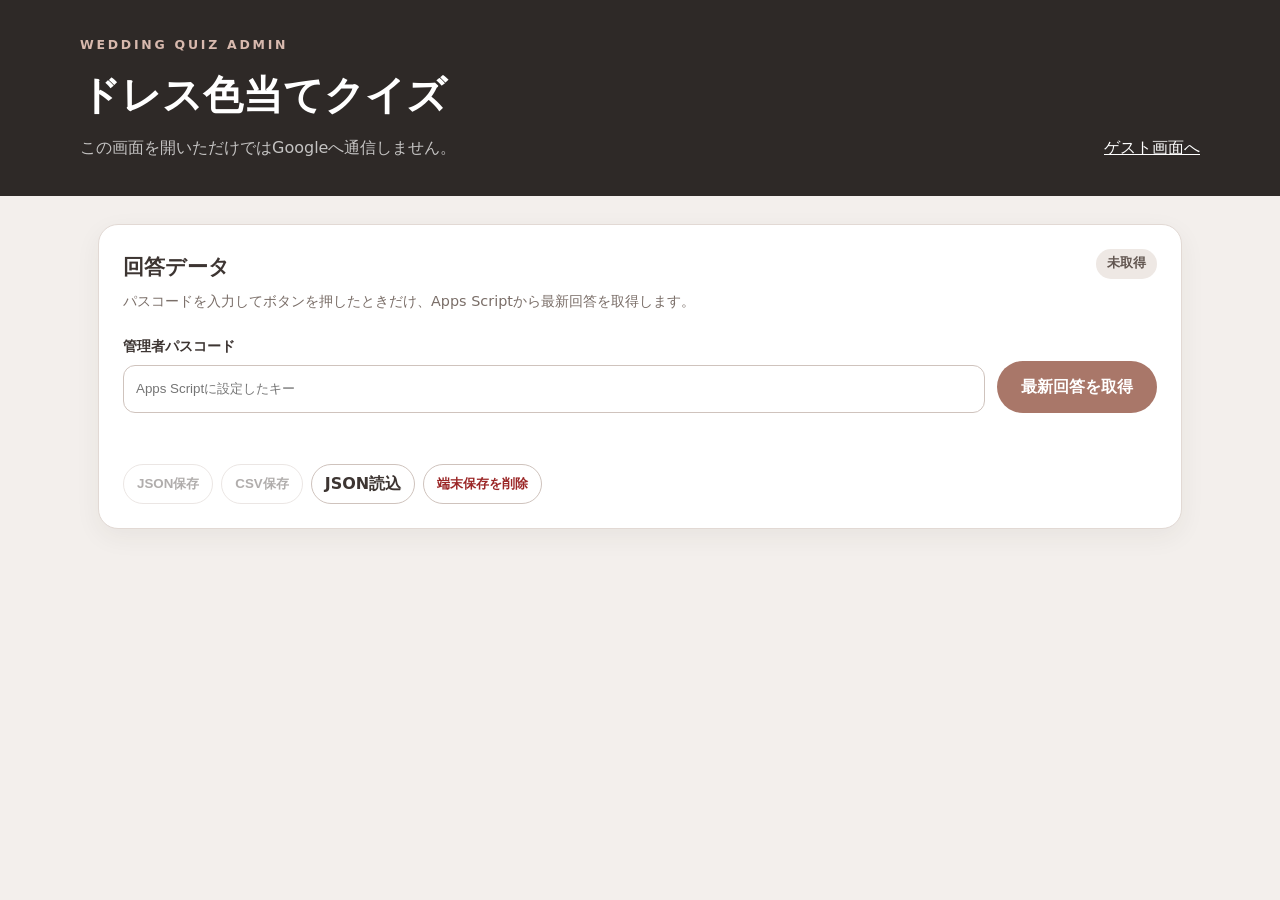
==== admin.html @ 607ab464 "最初のコミット" ====
<!doctype html>
<html lang="ja">
<head>
  <meta charset="utf-8">
  <meta name="viewport" content="width=device-width,initial-scale=1,viewport-fit=cover">
  <meta name="robots" content="noindex,nofollow,noarchive">
  <meta name="theme-color" content="#2e2927">
  <title>ドレス色当てクイズ 管理者画面</title>
  <link rel="stylesheet" href="style.css">
  <link rel="stylesheet" href="admin.css">
</head>
<body class="admin-page">
  <header class="admin-header">
    <div>
      <p class="eyebrow">WEDDING QUIZ ADMIN</p>
      <h1>ドレス色当てクイズ</h1>
      <p>この画面を開いただけではGoogleへ通信しません。</p>
    </div>
    <a href="index.html">ゲスト画面へ</a>
  </header>

  <main class="admin-main">
    <section class="admin-panel">
      <div class="panel-heading">
        <div>
          <h2>回答データ</h2>
          <p>パスコードを入力してボタンを押したときだけ、Apps Scriptから最新回答を取得します。</p>
        </div>
        <span id="dataBadge" class="status-badge">未取得</span>
      </div>
      <div class="fetch-row">
        <label>管理者パスコード
          <input id="adminKey" type="password" autocomplete="current-password" placeholder="Apps Scriptに設定したキー">
        </label>
        <button id="fetchButton" class="button" type="button">最新回答を取得</button>
      </div>
      <p id="statusMessage" class="status-message" aria-live="polite"></p>
      <div class="backup-actions">
        <button id="downloadJsonButton" class="small-button" type="button" disabled>JSON保存</button>
        <button id="downloadCsvButton" class="small-button" type="button" disabled>CSV保存</button>
        <label class="small-button file-button">JSON読込<input id="importJsonInput" type="file" accept=".json,application/json"></label>
        <button id="clearLocalButton" class="small-button danger-text" type="button">端末保存を削除</button>
      </div>
    </section>

    <section id="dashboard" hidden>
      <div class="summary-grid">
        <article class="summary-card"><span>フォーム回答</span><strong id="rawCount">0</strong></article>
        <article class="summary-card"><span>有効回答</span><strong id="uniqueCount">0</strong></article>
        <article class="summary-card"><span>重複除外</span><strong id="duplicateCount">0</strong></article>
        <article class="summary-card"><span>最終取得</span><strong id="fetchedAt">—</strong></article>
      </div>

      <section class="admin-panel">
        <div class="panel-heading"><div><h2>投票結果</h2><p>同じ「招待側＋名前」の複数回答は、最も新しい回答だけを集計しています。</p></div></div>
        <div id="voteChart" class="vote-chart"></div>
      </section>

      <section class="admin-panel">
        <div class="panel-heading">
          <div><h2>正解色と抽選</h2><p>正解色を選ぶと、その色に投票した方だけが抽選対象になります。</p></div>
          <span id="eligibleBadge" class="status-badge">対象 0名</span>
        </div>
        <div id="correctColorButtons" class="correct-colors"></div>
        <div class="draw-controls">
          <label>抽選人数
            <select id="winnerCount">
              <option value="1">1名</option><option value="2">2名</option><option value="3">3名</option><option value="4">4名</option><option value="5">5名</option>
            </select>
          </label>
          <button id="drawButton" class="button draw-button" type="button" disabled>抽選する</button>
          <button id="resetWinnersButton" class="small-button" type="button">当選履歴をリセット</button>
        </div>
        <div id="drawStage" class="draw-stage" aria-live="polite"><p>正解色を選択してください</p></div>
        <div id="winnerHistoryWrap" hidden><h3>当選履歴</h3><ol id="winnerHistory" class="winner-history"></ol></div>
      </section>

      <section class="admin-panel">
        <div class="panel-heading"><div><h2>回答者一覧</h2><p>チェックを外した方は集計には残りますが、抽選対象から除外されます。</p></div></div>
        <div class="table-wrap">
          <table>
            <thead><tr><th>抽選対象</th><th>招待側</th><th>名前</th><th>回答</th><th>最終投票時刻</th></tr></thead>
            <tbody id="responseTableBody"></tbody>
          </table>
        </div>
      </section>
    </section>
  </main>
  <script src="config.js"></script>
  <script src="admin.js"></script>
</body>
</html>
---- style.css ----
:root {
  --bg: #fbf8f5;
  --paper: #ffffff;
  --ink: #3d3532;
  --muted: #7a6e68;
  --accent: #a97769;
  --accent-dark: #82584e;
  --line: #e8ddd7;
  --soft: #f4ece7;
  --shadow: 0 14px 40px rgba(83, 62, 53, .10);
}

* { box-sizing: border-box; }
html { scroll-behavior: smooth; }
body {
  margin: 0;
  color: var(--ink);
  background: var(--bg);
  font-family: "Zen Kaku Gothic New", system-ui, sans-serif;
  line-height: 1.75;
}
a { color: inherit; }
img { display: block; width: 100%; }

.hero {
  min-height: 90svh;
  display: grid;
  place-items: center;
  text-align: center;
  padding: 0px 24px;
  background:
    linear-gradient(rgba(251,248,245,.75), rgba(251,248,245,.92)),
    radial-gradient(circle at 20% 20%, #e9d5cc 0, transparent 36%),
    radial-gradient(circle at 80% 70%, #d8e0dc 0, transparent 38%);
}
.hero__inner { max-width: 720px; }
.hero h1, .section h2, .light-card h1 {
  font-family: "Noto Serif JP", serif;
  font-weight: 600;
}
.hero h1 {
  margin: 10px 0 12px;
  font-size: clamp(2.8rem, 12vw, 5.6rem);
  letter-spacing: .06em;
}
.eyebrow {
  margin: 0;
  color: var(--accent-dark);
  font-size: .78rem;
  font-weight: 700;
  letter-spacing: .22em;
}
.date { margin: 0; letter-spacing: .2em; font-weight: 700; }
.venue { margin: 18px 0 32px; color: var(--muted); }
.scroll-link { text-decoration: none; font-size: .92rem; }

.section {
  padding: 76px 20px;
}
.section.soft { background: var(--soft); }
.section-heading {
  max-width: 720px;
  margin: 0 auto 34px;
  text-align: center;
}
.section-heading h2 {
  margin: 8px 0 12px;
  font-size: clamp(1.8rem, 7vw, 2.7rem);
}
.section-heading p:last-child { margin-bottom: 0; color: var(--muted); }

.menu-grid {
  max-width: 920px;
  margin: 0 auto;
  display: grid;
  grid-template-columns: repeat(2, minmax(0,1fr));
  gap: 14px;
}
.menu-card {
  min-height: 124px;
  display: flex;
  align-items: center;
  gap: 16px;
  padding: 22px;
  border: 1px solid var(--line);
  border-radius: 20px;
  background: var(--paper);
  box-shadow: var(--shadow);
  text-decoration: none;
  transition: transform .18s ease, box-shadow .18s ease;
}
.menu-card:active { transform: scale(.98); }
.menu-card.featured { border-color: #c9a69b; }
.menu-icon { font-size: 2rem; }
.menu-card strong { display: block; font-size: 1.05rem; }
.menu-card small { display: block; color: var(--muted); margin-top: 3px; }

.gallery {
  max-width: 920px;
  margin: 0 auto 30px;
  display: grid;
  grid-template-columns: repeat(2, minmax(0,1fr));
  gap: 12px;
}
.gallery figure { margin: 0; overflow: hidden; border-radius: 18px; background: #ddd; }
.gallery img { aspect-ratio: 4/3; object-fit: cover; }

.center { text-align: center; }
.button {
  display: inline-flex;
  justify-content: center;
  align-items: center;
  min-height: 52px;
  padding: 0 24px;
  border: 0;
  border-radius: 999px;
  color: white;
  background: var(--accent);
  font: inherit;
  font-weight: 700;
  text-decoration: none;
  cursor: pointer;
}
.button.outline { color: var(--accent-dark); background: transparent; border: 1px solid var(--accent); }
.button.full { width: 100%; }

.video-wrap, .map-wrap {
  max-width: 920px;
  margin: 0 auto;
  overflow: hidden;
  border-radius: 22px;
  background: #ddd;
  box-shadow: var(--shadow);
}
.video-wrap { aspect-ratio: 16/9; }
.map-wrap { height: 420px; margin-bottom: 26px; }
.video-wrap iframe, .map-wrap iframe { width: 100%; height: 100%; border: 0; }
.note { color: var(--muted); text-align: center; font-size: .86rem; }
.tmp-coming-soon { text-align: center; }
code { background: #eee4de; padding: 2px 6px; border-radius: 5px; }

footer {
  padding: 44px 20px 54px;
  text-align: center;
  background: #413936;
  color: #fff;
}
footer p { margin: 0; }
footer .small { opacity: .7; font-size: .86rem; margin-top: 6px; }

.light-page { min-height: 100svh; }
.light-menu {
  min-height: 100svh;
  display: grid;
  place-items: center;
  padding: max(24px, env(safe-area-inset-top)) 18px max(24px, env(safe-area-inset-bottom));
  background:
    radial-gradient(circle at top, #f0ded6 0, transparent 45%),
    var(--bg);
}
.back-link {
  position: fixed;
  left: 18px;
  top: max(16px, env(safe-area-inset-top));
  text-decoration: none;
  z-index: 2;
}
.light-card {
  width: min(100%, 560px);
  padding: 34px 22px;
  border-radius: 24px;
  background: rgba(255,255,255,.92);
  box-shadow: var(--shadow);
  text-align: center;
}
.light-card h1 { margin: 8px 0 12px; }
.light-card > p:not(.eyebrow) { color: var(--muted); }
.color-grid {
  display: grid;
  grid-template-columns: repeat(2, minmax(0,1fr));
  gap: 12px;
  margin: 26px 0 18px;
}
.color-button {
  min-height: 92px;
  border: 0;
  border-radius: 18px;
  font: inherit;
  font-weight: 700;
  box-shadow: inset 0 0 0 1px rgba(0,0,0,.08);
  cursor: pointer;
}
.light-note { font-size: .86rem; margin-bottom: 0; }

.color-screen {
  position: fixed;
  inset: 0;
  z-index: 10;
  display: grid;
  place-items: end center;
  cursor: pointer;
  padding: 0 16px max(18px, env(safe-area-inset-bottom));
}
.light-menu[hidden],
.color-screen[hidden] {
  display: none;
}
.color-screen__hint {
  padding: 8px 14px;
  border-radius: 999px;
  color: white;
  background: rgba(0,0,0,.35);
  font-size: .82rem;
  opacity: .72;
}

@media (max-width: 640px) {
  .menu-grid { grid-template-columns: 1fr; }
  .menu-card { min-height: 102px; }
  .section { padding: 62px 16px; }
  .map-wrap { height: 360px; }
}
---- admin.css ----
.admin-page{min-height:100svh;background:#f3efec}.admin-header{display:flex;justify-content:space-between;align-items:end;gap:24px;padding:34px max(20px,calc((100vw - 1120px)/2));background:#2e2927;color:#fff}.admin-header .eyebrow{color:#d8b9ae}.admin-header h1{margin:4px 0;font-size:clamp(1.7rem,5vw,2.5rem)}.admin-header p{margin:0;color:rgba(255,255,255,.72)}.admin-header a{white-space:nowrap}.admin-main{max-width:1120px;margin:0 auto;padding:28px 18px 70px}.admin-panel{margin-bottom:22px;padding:24px;border:1px solid #e2d9d4;border-radius:20px;background:#fff;box-shadow:0 8px 26px rgba(56,44,39,.06)}.panel-heading{display:flex;justify-content:space-between;align-items:start;gap:18px;margin-bottom:20px}.panel-heading h2{margin:0 0 4px;font-size:1.3rem}.panel-heading p{margin:0;color:var(--muted);font-size:.9rem}.status-badge{flex:0 0 auto;display:inline-flex;align-items:center;min-height:30px;padding:3px 11px;border-radius:999px;background:#eee8e4;color:#625650;font-size:.82rem;font-weight:700}.status-badge.success{background:#e0f1e8;color:#23633e}.status-badge.warning{background:#fff0ce;color:#7a5700}.fetch-row{display:grid;grid-template-columns:minmax(220px,1fr) auto;gap:12px;align-items:end}.fetch-row label,.draw-controls label{display:grid;gap:6px;font-size:.86rem;font-weight:700}input,select{min-height:48px;padding:8px 12px;border:1px solid #cfc3bd;border-radius:12px;background:#fff;color:var(--ink)}input:focus,select:focus{outline:3px solid rgba(169,119,105,.18);border-color:var(--accent)}.status-message{min-height:1.5em;margin:12px 0 0;color:var(--muted)}.status-message.error{color:#a22424}.status-message.success{color:#216442}.backup-actions{display:flex;flex-wrap:wrap;gap:8px;margin-top:15px}.small-button{display:inline-flex;justify-content:center;align-items:center;min-height:38px;padding:5px 13px;border:1px solid #cfc3bd;border-radius:999px;background:#fff;color:var(--ink);font-weight:700;cursor:pointer}.small-button:disabled{opacity:.4;cursor:not-allowed}.danger-text{color:#9b2727}.file-button input{display:none}.summary-grid{display:grid;grid-template-columns:repeat(4,minmax(0,1fr));gap:12px;margin:22px 0}.summary-card{padding:18px;border-radius:17px;background:#2e2927;color:#fff}.summary-card span{display:block;color:rgba(255,255,255,.65);font-size:.82rem}.summary-card strong{display:block;margin-top:4px;font-size:clamp(1.25rem,3vw,2rem)}.vote-chart{display:grid;gap:16px}.vote-row{display:grid;grid-template-columns:90px 1fr 54px;gap:12px;align-items:center}.vote-label{font-weight:700}.vote-track{height:24px;overflow:hidden;border-radius:999px;background:#eee8e4}.vote-bar{min-width:0;height:100%;border-radius:inherit;transition:width .35s ease}.vote-number{text-align:right;font-weight:700}.correct-colors{display:flex;flex-wrap:wrap;gap:10px}.correct-color-button{min-width:112px;min-height:50px;padding:7px 18px;border:3px solid transparent;border-radius:999px;font-weight:800;cursor:pointer}.correct-color-button.selected{outline:3px solid #2e2927;outline-offset:2px}.draw-controls{display:flex;align-items:end;flex-wrap:wrap;gap:10px;margin:22px 0}.draw-controls select{min-width:90px}.draw-button{min-width:160px}.draw-stage{min-height:150px;display:grid;place-items:center;padding:24px;border:2px dashed #cfc3bd;border-radius:19px;background:#faf7f5;text-align:center}.draw-stage p{margin:0;color:var(--muted)}.draw-stage .rolling-name{font-size:clamp(1.8rem,7vw,3.6rem);font-weight:800}.draw-stage .winner-title{margin-bottom:6px;color:var(--accent-dark);font-size:.9rem;font-weight:800;letter-spacing:.15em}.draw-stage .winner-name{font-size:clamp(2rem,8vw,4rem);font-weight:800;line-height:1.25}.winner-history{padding-left:1.5rem}.winner-history li{margin:6px 0}.table-wrap{overflow-x:auto}table{width:100%;min-width:680px;border-collapse:collapse}th,td{padding:11px 10px;border-bottom:1px solid #ece5e1;text-align:left}th{font-size:.8rem;color:var(--muted)}td{font-size:.9rem}.target-check{width:20px;height:20px;min-height:0;accent-color:var(--accent)}@media(max-width:760px){.admin-header{align-items:start;flex-direction:column;padding:26px 18px}.admin-header a{align-self:flex-end}.admin-panel{padding:19px 15px}.fetch-row{grid-template-columns:1fr}.summary-grid{grid-template-columns:repeat(2,minmax(0,1fr))}.panel-heading{flex-direction:column}.vote-row{grid-template-columns:72px 1fr 42px;gap:8px}}
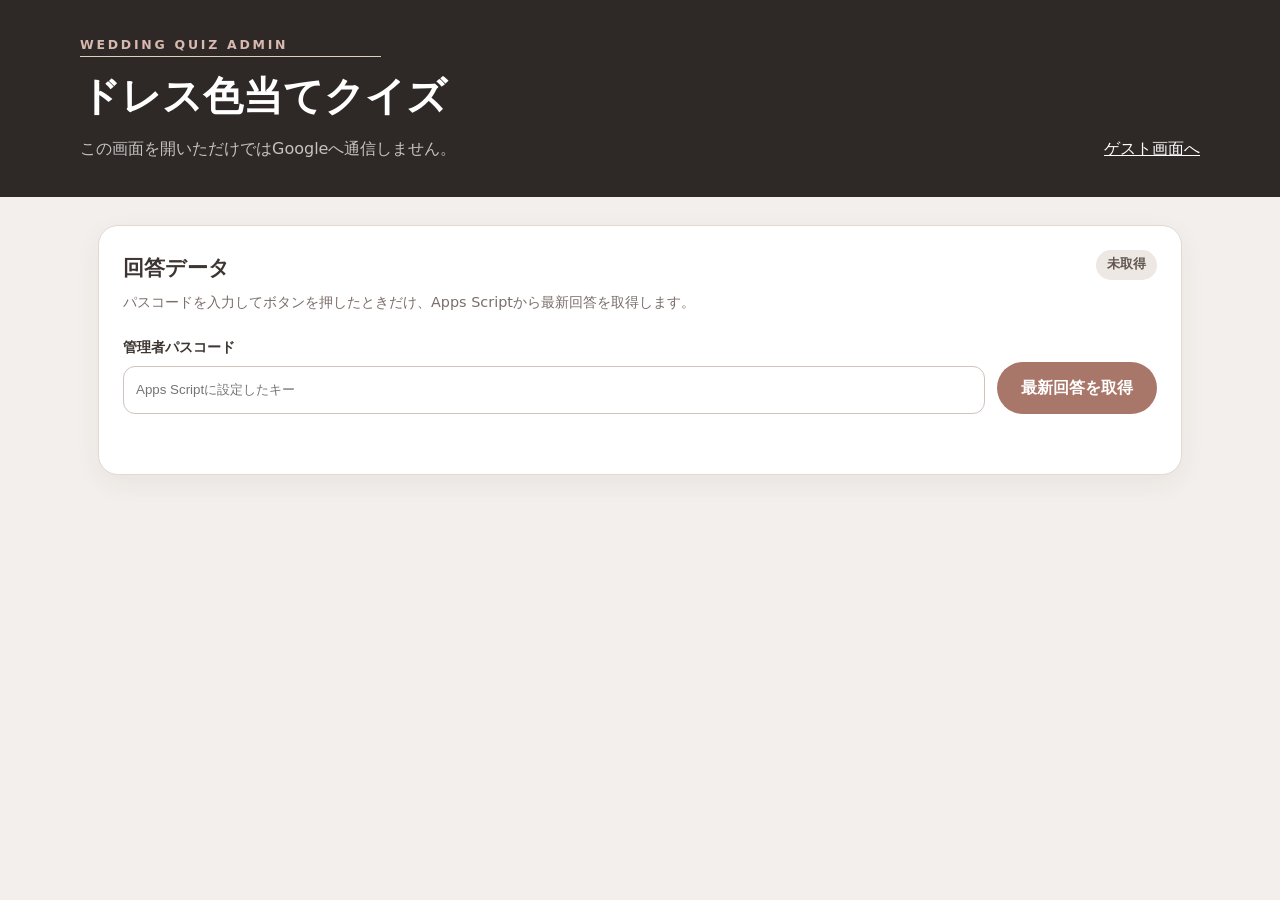
==== commit 4ea75c15: "集計機能を追加" ====
--- a/admin.html
+++ b/admin.html
@@ -35,12 +35,6 @@
         <button id="fetchButton" class="button" type="button">最新回答を取得</button>
       </div>
       <p id="statusMessage" class="status-message" aria-live="polite"></p>
-      <div class="backup-actions">
-        <button id="downloadJsonButton" class="small-button" type="button" disabled>JSON保存</button>
-        <button id="downloadCsvButton" class="small-button" type="button" disabled>CSV保存</button>
-        <label class="small-button file-button">JSON読込<input id="importJsonInput" type="file" accept=".json,application/json"></label>
-        <button id="clearLocalButton" class="small-button danger-text" type="button">端末保存を削除</button>
-      </div>
     </section>
 
     <section id="dashboard" hidden>
@@ -58,28 +52,21 @@
 
       <section class="admin-panel">
         <div class="panel-heading">
-          <div><h2>正解色と抽選</h2><p>正解色を選ぶと、その色に投票した方だけが抽選対象になります。</p></div>
-          <span id="eligibleBadge" class="status-badge">対象 0名</span>
+          <div><h2>正解色と抽選</h2><p>正解色を選ぶと、新郎側・新婦側からそれぞれ1名ずつ抽選します。</p></div>
+          <span id="eligibleBadge" class="status-badge">新郎側 0名 / 新婦側 0名</span>
         </div>
         <div id="correctColorButtons" class="correct-colors"></div>
         <div class="draw-controls">
-          <label>抽選人数
-            <select id="winnerCount">
-              <option value="1">1名</option><option value="2">2名</option><option value="3">3名</option><option value="4">4名</option><option value="5">5名</option>
-            </select>
-          </label>
-          <button id="drawButton" class="button draw-button" type="button" disabled>抽選する</button>
-          <button id="resetWinnersButton" class="small-button" type="button">当選履歴をリセット</button>
+          <button id="drawButton" class="button draw-button" type="button" disabled>新郎側・新婦側から各1名を抽選</button>
         </div>
         <div id="drawStage" class="draw-stage" aria-live="polite"><p>正解色を選択してください</p></div>
-        <div id="winnerHistoryWrap" hidden><h3>当選履歴</h3><ol id="winnerHistory" class="winner-history"></ol></div>
       </section>
 
       <section class="admin-panel">
-        <div class="panel-heading"><div><h2>回答者一覧</h2><p>チェックを外した方は集計には残りますが、抽選対象から除外されます。</p></div></div>
+        <div class="panel-heading"><div><h2>回答者一覧</h2><p>同じ「招待側＋名前」は最新の回答のみ表示しています。</p></div></div>
         <div class="table-wrap">
           <table>
-            <thead><tr><th>抽選対象</th><th>招待側</th><th>名前</th><th>回答</th><th>最終投票時刻</th></tr></thead>
+            <thead><tr><th>招待側</th><th>名前</th><th>回答</th><th>最終投票時刻</th></tr></thead>
             <tbody id="responseTableBody"></tbody>
           </table>
         </div>
--- a/style.css
+++ b/style.css
@@ -5,6 +5,7 @@
   --muted: #7a6e68;
   --accent: #a97769;
   --accent-dark: #82584e;
+  --message-dark: #5b4a45;
   --line: #e8ddd7;
   --soft: #f4ece7;
   --shadow: 0 14px 40px rgba(83, 62, 53, .10);
@@ -32,6 +33,8 @@
     linear-gradient(rgba(251,248,245,.75), rgba(251,248,245,.92)),
     radial-gradient(circle at 20% 20%, #e9d5cc 0, transparent 36%),
     radial-gradient(circle at 80% 70%, #d8e0dc 0, transparent 38%);
+
+  /* background: url("assets/background.jpg") center/cover no-repeat; */
 }
 .hero__inner { max-width: 720px; }
 .hero h1, .section h2, .light-card h1 {
@@ -44,14 +47,25 @@
   letter-spacing: .06em;
 }
 .eyebrow {
-  margin: 0;
+  width: 80%;
+  margin: 0 auto;
   color: var(--accent-dark);
   font-size: .78rem;
   font-weight: 700;
   letter-spacing: .22em;
+  border-bottom: 1px solid #dfd0bd;
 }
 .date { margin: 0; letter-spacing: .2em; font-weight: 700; }
-.venue { margin: 18px 0 32px; color: var(--muted); }
+.venue {
+  max-width: 34rem;
+  margin: 22px auto 32px;
+  color: var(--message-dark);
+  font-family: "Noto Serif JP", serif;
+  font-size: clamp(.9rem, 2.2vw, 1.05rem);
+  font-weight: 400;
+  line-height: 1.9;
+  letter-spacing: .12em;
+}
 .scroll-link { text-decoration: none; font-size: .92rem; }
 
 .section {
@@ -70,30 +84,72 @@
 .section-heading p:last-child { margin-bottom: 0; color: var(--muted); }
 
 .menu-grid {
-  max-width: 920px;
+  max-width: 820px;
   margin: 0 auto;
   display: grid;
-  grid-template-columns: repeat(2, minmax(0,1fr));
-  gap: 14px;
+  grid-template-columns: 1fr;
 }
 .menu-card {
-  min-height: 124px;
-  display: flex;
+  min-height: 180px;
+  display: grid;
+  grid-template-columns: 84px minmax(0, 1fr) 18px;
   align-items: center;
-  gap: 16px;
-  padding: 22px;
-  border: 1px solid var(--line);
-  border-radius: 20px;
-  background: var(--paper);
-  box-shadow: var(--shadow);
+  gap: 38px;
+  padding: 32px 28px;
+  border: 0;
+  border-bottom: 1px solid #dfd0bd;
+  border-radius: 0;
+  background: transparent;
   text-decoration: none;
-  transition: transform .18s ease, box-shadow .18s ease;
+  transition: background-color .18s ease, transform .18s ease;
+}
+.menu-card::after {
+  width: 14px;
+  height: 14px;
+  border-right: 1.5px solid #ae8b59;
+  border-bottom: 1.5px solid #ae8b59;
+  content: "";
+  transform: rotate(-45deg);
+}
+.menu-card:hover {
+  background: rgba(255, 255, 255, .42);
+  transform: translateX(4px);
 }
 .menu-card:active { transform: scale(.98); }
+.menu-card:last-child { border-bottom: 0; }
 .menu-card.featured { border-color: #c9a69b; }
-.menu-icon { font-size: 2rem; }
-.menu-card strong { display: block; font-size: 1.05rem; }
-.menu-card small { display: block; color: var(--muted); margin-top: 3px; }
+.menu-icon {
+  display: grid;
+  width: 84px;
+  height: 84px;
+  align-self: center;
+  place-items: center;
+  overflow: hidden;
+}
+.menu-icon img {
+  display: block;
+  width: auto;
+  height: auto;
+  max-width: 100%;
+  max-height: 100%;
+  margin: auto;
+  transform: translateY(-3px);
+}
+.menu-card strong {
+  display: block;
+  font-family: "Noto Serif JP", serif;
+  font-size: clamp(1.35rem, 3vw, 1.8rem);
+  font-weight: 400;
+  letter-spacing: .08em;
+}
+.menu-card small {
+  display: block;
+  margin-top: 10px;
+  color: var(--muted);
+  font-family: "Noto Serif JP", serif;
+  font-size: clamp(.9rem, 2vw, 1.05rem);
+  letter-spacing: .06em;
+}
 
 .gallery {
   max-width: 920px;
@@ -214,9 +270,18 @@
   opacity: .72;
 }
 
+.message-dark { color: var(--message-dark); }
+
 @media (max-width: 640px) {
   .menu-grid { grid-template-columns: 1fr; }
-  .menu-card { min-height: 102px; }
+  .menu-card {
+    min-height: 132px;
+    grid-template-columns: 54px minmax(0, 1fr) 12px;
+    gap: 18px;
+    padding: 24px 8px;
+  }
+  .menu-icon { width: 54px; height: 54px; }
+  .menu-card::after { width: 10px; height: 10px; }
   .section { padding: 62px 16px; }
   .map-wrap { height: 360px; }
 }
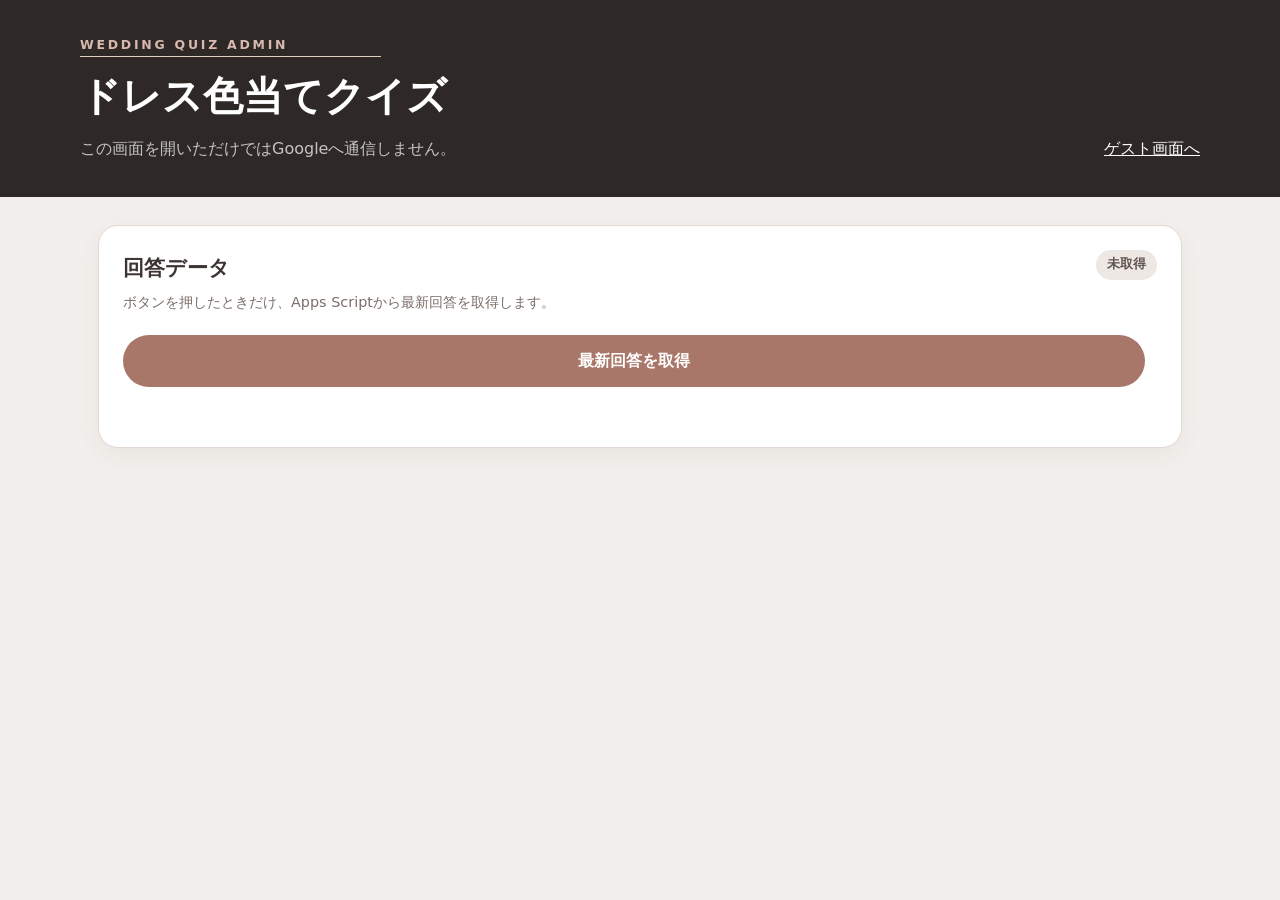
==== commit b8c2f53c: "サイリウム画面で回答を取得できるように変更" ====
--- a/admin.html
+++ b/admin.html
@@ -24,14 +24,11 @@
       <div class="panel-heading">
         <div>
           <h2>回答データ</h2>
-          <p>パスコードを入力してボタンを押したときだけ、Apps Scriptから最新回答を取得します。</p>
+          <p>ボタンを押したときだけ、Apps Scriptから最新回答を取得します。</p>
         </div>
         <span id="dataBadge" class="status-badge">未取得</span>
       </div>
       <div class="fetch-row">
-        <label>管理者パスコード
-          <input id="adminKey" type="password" autocomplete="current-password" placeholder="Apps Scriptに設定したキー">
-        </label>
         <button id="fetchButton" class="button" type="button">最新回答を取得</button>
       </div>
       <p id="statusMessage" class="status-message" aria-live="polite"></p>
@@ -52,12 +49,13 @@
 
       <section class="admin-panel">
         <div class="panel-heading">
-          <div><h2>正解色と抽選</h2><p>正解色を選ぶと、新郎側・新婦側からそれぞれ1名ずつ抽選します。</p></div>
+          <div><h2>正解色と抽選</h2><p>正解色を選び、新郎側・新婦側それぞれのボタンから1名ずつ抽選します。</p></div>
           <span id="eligibleBadge" class="status-badge">新郎側 0名 / 新婦側 0名</span>
         </div>
         <div id="correctColorButtons" class="correct-colors"></div>
         <div class="draw-controls">
-          <button id="drawButton" class="button draw-button" type="button" disabled>新郎側・新婦側から各1名を抽選</button>
+          <button id="drawGroomButton" class="button draw-button" type="button" disabled>新郎側から1名を抽選</button>
+          <button id="drawBrideButton" class="button draw-button" type="button" disabled>新婦側から1名を抽選</button>
         </div>
         <div id="drawStage" class="draw-stage" aria-live="polite"><p>正解色を選択してください</p></div>
       </section>
--- a/style.css
+++ b/style.css
@@ -209,7 +209,7 @@
   min-height: 100svh;
   display: grid;
   place-items: center;
-  padding: max(24px, env(safe-area-inset-top)) 18px max(24px, env(safe-area-inset-bottom));
+  padding: max(50px, env(safe-area-inset-top)) 18px max(24px, env(safe-area-inset-bottom));
   background:
     radial-gradient(circle at top, #f0ded6 0, transparent 45%),
     var(--bg);
@@ -247,6 +247,22 @@
   cursor: pointer;
 }
 .light-note { font-size: .86rem; margin-bottom: 0; }
+.my-answer { margin-top: 30px; padding-top: 24px; border-top: 1px solid var(--line); text-align: left; }
+.my-answer__heading { display: flex; justify-content: space-between; align-items: start; gap: 14px; }
+.my-answer h2 { margin: 0; font-family: "Noto Serif JP", serif; font-size: 1.2rem; }
+.my-answer__heading p { margin: 4px 0 0; color: var(--muted); font-size: .85rem; line-height: 1.6; }
+.update-button { min-height: 38px; padding: 0 16px; flex: 0 0 auto; }
+.my-answer__fields { display: grid; grid-template-columns: repeat(2, minmax(0, 1fr)); gap: 12px; margin-top: 18px; }
+.my-answer label { display: grid; gap: 5px; font-size: .85rem; font-weight: 700; }
+.my-answer select { width: 100%; min-height: 46px; padding: 8px 10px; border: 1px solid var(--line); border-radius: 10px; color: var(--ink); background: #fff; font: inherit; }
+.my-answer select:disabled, .update-button:disabled { opacity: .55; }
+.answer-status { min-height: 1.75em; margin: 14px 0 0; color: var(--muted); font-size: .85rem; }
+.answer-status.success { color: #216442; }
+.answer-status.error { color: #a22424; }
+.my-answer__result { margin-top: 12px; padding: 16px; border-radius: 14px; background: var(--soft); text-align: center; }
+.my-answer__result p { margin: 0 0 8px; color: var(--muted); font-size: .82rem; }
+.my-answer__result strong { display: inline-block; min-width: 130px; padding: 7px 16px; border-radius: 999px; font-size: 1.15rem; }
+.my-answer__result .my-answer__loading { color: var(--muted); background: #fff; }
 
 .color-screen {
   position: fixed;
@@ -284,4 +300,5 @@
   .menu-card::after { width: 10px; height: 10px; }
   .section { padding: 62px 16px; }
   .map-wrap { height: 360px; }
-}
+  .my-answer__fields { grid-template-columns: 1fr; }
+}
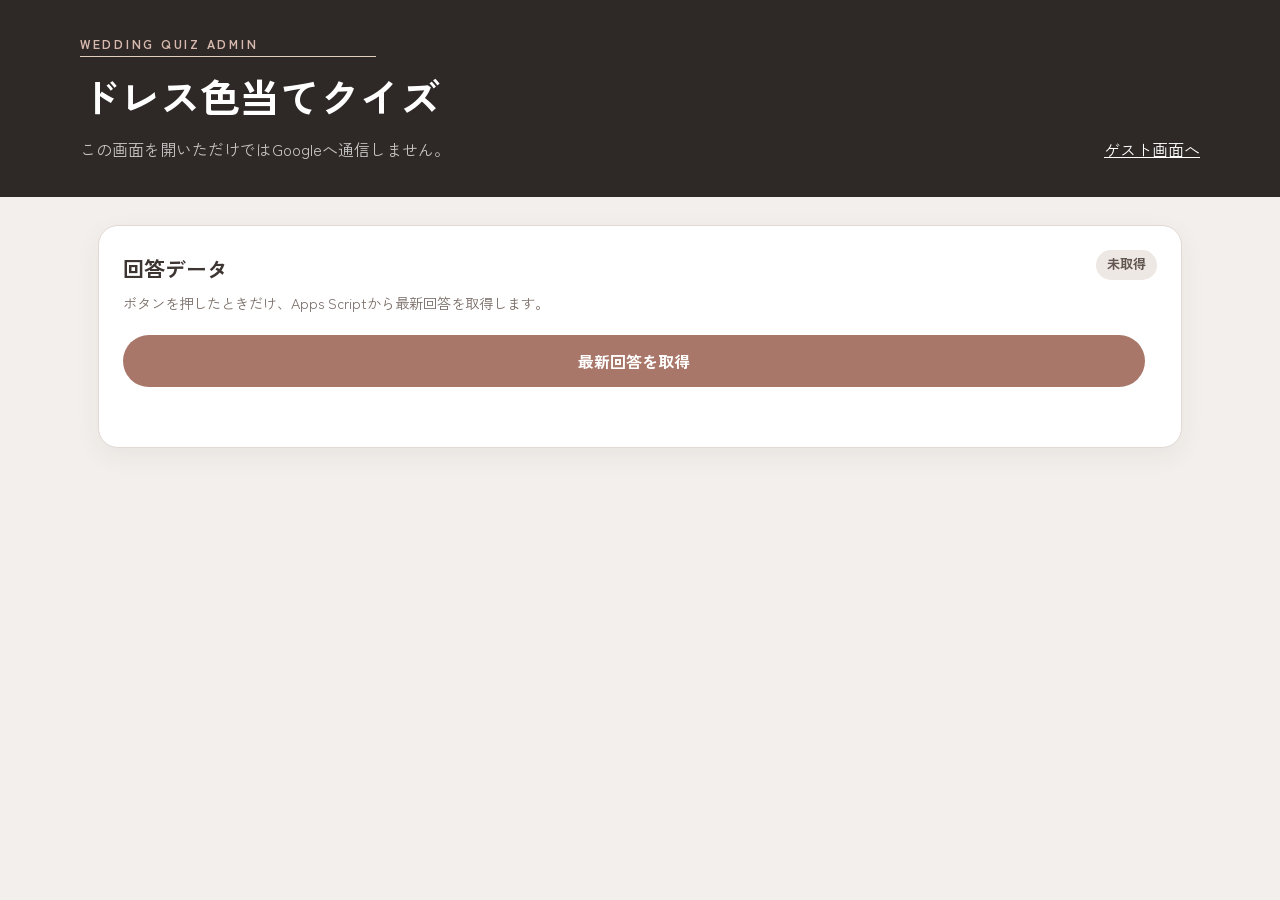
==== commit d775d888: "codexによるリファクタリング" ====
--- a/admin.html
+++ b/admin.html
@@ -6,6 +6,9 @@
   <meta name="robots" content="noindex,nofollow,noarchive">
   <meta name="theme-color" content="#2e2927">
   <title>ドレス色当てクイズ 管理者画面</title>
+  <link rel="preconnect" href="https://fonts.googleapis.com">
+  <link rel="preconnect" href="https://fonts.gstatic.com" crossorigin>
+  <link href="https://fonts.googleapis.com/css2?family=Noto+Serif+JP:wght@400;600&family=Zen+Kaku+Gothic+New:wght@400;500;700&display=swap" rel="stylesheet">
   <link rel="stylesheet" href="style.css">
   <link rel="stylesheet" href="admin.css">
 </head>
--- a/style.css
+++ b/style.css
@@ -189,6 +189,7 @@
   box-shadow: var(--shadow);
 }
 .video-wrap { aspect-ratio: 16/9; }
+#youtubeLinkWrap { margin-top: 22px; }
 .map-wrap { height: 420px; margin-bottom: 26px; }
 .video-wrap iframe, .map-wrap iframe { width: 100%; height: 100%; border: 0; }
 .note { color: var(--muted); text-align: center; font-size: .86rem; }
@@ -248,10 +249,36 @@
 }
 .light-note { font-size: .86rem; margin-bottom: 0; }
 .my-answer { margin-top: 30px; padding-top: 24px; border-top: 1px solid var(--line); text-align: left; }
-.my-answer__heading { display: flex; justify-content: space-between; align-items: start; gap: 14px; }
-.my-answer h2 { margin: 0; font-family: "Noto Serif JP", serif; font-size: 1.2rem; }
-.my-answer__heading p { margin: 4px 0 0; color: var(--muted); font-size: .85rem; line-height: 1.6; }
-.update-button { min-height: 38px; padding: 0 16px; flex: 0 0 auto; }
+.my-answer__heading {
+  display: flex;
+  width: 100%;
+  align-items: start;
+  justify-content: space-between;
+  gap: 14px;
+  padding: 0;
+  border: 0;
+  color: inherit;
+  background: transparent;
+  font: inherit;
+  text-align: left;
+  cursor: pointer;
+}
+.my-answer__heading-copy { display: grid; gap: 4px; }
+.my-answer__title { font-family: "Noto Serif JP", serif; font-size: 1.2rem; font-weight: 700; }
+.my-answer__description { color: var(--muted); font-size: .85rem; line-height: 1.6; }
+.my-answer-toggle {
+  display: block;
+  min-width: 1.2em;
+  padding: 2px 0 0;
+  color: var(--accent-dark);
+  font-size: .9rem;
+  line-height: 1;
+}
+.my-answer__heading[aria-expanded="true"] .my-answer-toggle { transform: none; }
+.my-answer__heading[aria-expanded="true"] .my-answer-toggle { font-size: 0; }
+.my-answer__heading[aria-expanded="true"] .my-answer-toggle::after { content: "▲"; font-size: .9rem; }
+.my-answer__content { margin-top: 18px; }
+.update-button { min-height: 40px; margin-top: 16px; padding: 0 16px; }
 .my-answer__fields { display: grid; grid-template-columns: repeat(2, minmax(0, 1fr)); gap: 12px; margin-top: 18px; }
 .my-answer label { display: grid; gap: 5px; font-size: .85rem; font-weight: 700; }
 .my-answer select { width: 100%; min-height: 46px; padding: 8px 10px; border: 1px solid var(--line); border-radius: 10px; color: var(--ink); background: #fff; font: inherit; }
